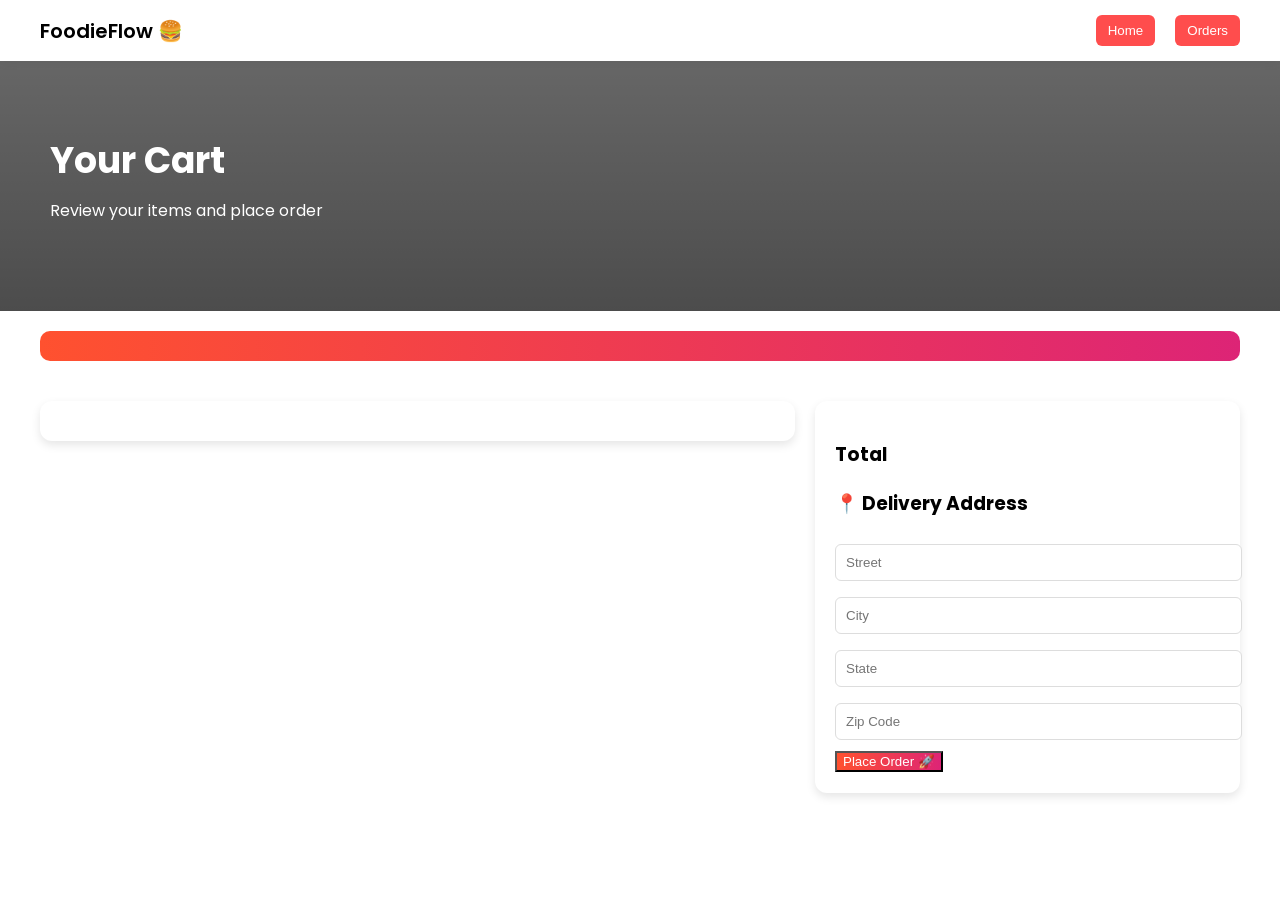
==== Capstone_RestaurantOrders/frontend/cart.html @ 385bef79 "Added frontend implementation" ====
<!DOCTYPE html>
<html>
<head>
<title>Cart - FoodieFlow</title>
<link rel="stylesheet" href="css/style.css">
</head>

<body>

<!-- NAVBAR -->
<div class="navbar">
  <div class="logo">FoodieFlow 🍔</div>
  <div class="nav-actions">
    <button onclick="go('home.html')">Home</button>
    <button onclick="go('orders.html')">Orders</button>
  </div>
</div>

<!-- HERO -->
<div class="home-hero">
  <h1>Your Cart</h1>
  <p>Review your items and place order</p>
</div>

<!-- WALLET -->
<div class="wallet-box" id="wallet"></div>

<!-- MAIN LAYOUT -->
<div class="cart-layout">

    <!-- LEFT: CART ITEMS -->
    <div class="cart-section" id="cartList"></div>

    <!-- RIGHT: SUMMARY -->
    <div class="summary-section">

        <h3>Total</h3>
        <h2 id="totalAmount"></h2>

        <h3>📍 Delivery Address</h3>

        <input id="street" placeholder="Street">
        <input id="city" placeholder="City">
        <input id="state" placeholder="State">
        <input id="zip" placeholder="Zip Code">

        <button class="primary" onclick="placeOrder()">Place Order 🚀</button>

    </div>

</div>

<script>
function go(p){window.location.href=p;}
</script>

<script src="js/cart.js"></script>

</body>
</html>
---- Capstone_RestaurantOrders/frontend/css/style.css ----
@import url('https://fonts.googleapis.com/css2?family=Poppins:wght@300;400;600&display=swap');

body {
  margin: 0;
  font-family: 'Poppins', sans-serif;
}

/* NAVBAR */
.navbar {
  display: flex;
  justify-content: space-between;
  align-items: center;
  padding: 15px 30px;
  background: white;
  box-shadow: 0 2px 10px rgba(0,0,0,0.05);
  flex-wrap: wrap; /* 🔥 important */
}

.nav-actions {
  display: flex;
  gap: 10px;
}

.nav-actions button {
  padding: 8px 14px;
  border: none;
  border-radius: 6px;
  background: #ff4d4d;
  color: white;
  cursor: pointer;
  white-space: nowrap; /* 🔥 prevents breaking */
}

.primary {
  background: linear-gradient(to right, #ff512f, #dd2476);
  color: white;
}

/* HERO BACKGROUND */
.hero {
  height: 100vh;
  background: linear-gradient(rgba(0,0,0,0.6), rgba(0,0,0,0.7)),
              url("https://images.unsplash.com/photo-1600891964599-f61ba0e24092");
  background-size: cover;
  display: flex;
  align-items: center;
  padding-left: 80px;
  color: white;
}

.hero h1 {
  font-size: 48px;
  max-width: 500px;
}

/* LOGIN LAYOUT */
.auth-container {
  display: flex;
  height: 100vh;
}

.left {
  width: 60%;
  background: linear-gradient(rgba(0,0,0,0.6), rgba(0,0,0,0.8)),
              url("https://images.unsplash.com/photo-1550547660-d9450f859349");
  background-size: cover;
  color: white;
  padding: 100px;
}

.left h1 {
  font-size: 40px;
}

.right {
  width: 40%;
  display: flex;
  align-items: center;
  justify-content: center;
  background: #111;
}

.auth-box {
  background: rgba(255,255,255,0.05);
  padding: 30px;
  border-radius: 12px;
  width: 300px;
  color: white;
}

.auth-box input {
  width: 100%;
  padding: 10px;
  margin: 10px 0;
  border-radius: 6px;
  border: none;
}

.auth-box button {
  width: 100%;
  margin-top: 10px;
}

/* CARDS */
.container {
  display: flex;
  flex-wrap: wrap;
  gap: 20px;
  padding: 40px;
}

.card {
  width: 260px;
  border-radius: 15px;
  overflow: hidden;
  box-shadow: 0 5px 15px rgba(0,0,0,0.1);
  background: white;
  cursor: pointer;
}

.card img {
  width: 100%;
  height: 160px;
  object-fit: cover;
}

.card-content {
  padding: 15px;
}
/* HERO SECTION */
.home-hero {
  height: 250px;
  background: linear-gradient(rgba(0,0,0,0.6), rgba(0,0,0,0.7)),
              url("https://images.unsplash.com/photo-1504674900247-0877df9cc836");
  background-size: cover;
  display: flex;
  flex-direction: column;
  justify-content: center;
  padding-left: 50px;
  color: white;
}

.home-hero h1 {
  margin: 0;
  font-size: 36px;
}

.home-hero p {
  margin-top: 10px;
}

/* NAVBAR FIX */
.navbar {
  display: flex;
  justify-content: space-between;
  padding: 15px 40px;
  background: white;
  box-shadow: 0 2px 10px rgba(0,0,0,0.05);
  position: sticky;
  top: 0;
  z-index: 10;
}

.logo {
  font-size: 20px;
  font-weight: 600;
}

.nav-actions button {
  margin-left: 10px;
  padding: 8px 12px;
  border: none;
  border-radius: 6px;
  background: #ff4d4d;
  color: white;
  cursor: pointer;
}

/* WALLET */
.wallet-box {
  margin: 20px 40px;
  padding: 15px;
  background: linear-gradient(to right, #ff512f, #dd2476);
  color: white;
  border-radius: 10px;
  font-size: 18px;
  font-weight: bold;
}

/* GRID */
.container {
  display: grid;
  grid-template-columns: repeat(auto-fill, minmax(250px, 1fr));
  gap: 20px;
  padding: 20px 40px;
}

/* CARD */
.card {
  border-radius: 15px;
  overflow: hidden;
  background: white;
  box-shadow: 0 4px 12px rgba(0,0,0,0.1);
  cursor: pointer;
  transition: 0.3s;
}

.card:hover {
  transform: scale(1.05);
}

.card img {
  width: 100%;
  height: 160px;
  object-fit: cover;
}

.card-content {
  padding: 15px;
}

.card-content h3 {
  margin: 0;
}

.card-content p {
  color: gray;
  margin-top: 5px;
}/* REGISTER PAGE IMPROVEMENTS */

.auth-container {
  display: flex;
  height: 100vh;
}

/* LEFT SIDE IMAGE */
.left {
  width: 60%;
  background: linear-gradient(rgba(0,0,0,0.6), rgba(0,0,0,0.8)),
              url("https://images.unsplash.com/photo-1499028344343-cd173ffc68a9");
  background-size: cover;
  color: white;
  padding: 80px;
  display: flex;
  flex-direction: column;
  justify-content: center;
}

.left h1 {
  font-size: 42px;
  margin-bottom: 10px;
}

/* RIGHT FORM */
.right {
  width: 40%;
  background: #111;
  display: flex;
  justify-content: center;
  align-items: center;
}

/* FORM BOX */
.auth-box {
  width: 320px;
  background: rgba(255,255,255,0.05);
  padding: 30px;
  border-radius: 12px;
  color: white;
}

/* INPUTS */
.auth-box input,
.auth-box select {
  width: 100%;
  padding: 10px;
  margin: 8px 0;
  border-radius: 6px;
  border: none;
}

/* DROPDOWN */
.role-select {
  background: white;
  color: black;
}

/* BUTTON */
.auth-box button {
  width: 100%;
  margin-top: 10px;
  padding: 10px;
  border-radius: 6px;
  border: none;
  cursor: pointer;
  background: linear-gradient(to right, #ff512f, #dd2476);
  color: white;
  font-weight: bold;
}
/* CATEGORY CARDS */
.category-card {
  border-radius: 15px;
  overflow: hidden;
  background: white;
  box-shadow: 0 4px 12px rgba(0,0,0,0.1);
  cursor: pointer;
  transition: 0.3s;
}

.category-card:hover {
  transform: scale(1.05);
}

.category-card img {
  width: 100%;
  height: 160px;
  object-fit: cover;
}

.category-content {
  padding: 15px;
  text-align: center;
  font-weight: 600;
}
/* MENU LAYOUT */
.menu-layout {
  display: flex;
  gap: 20px;
  padding: 20px 40px;
}

/* LEFT SIDE */
.menu-section {
  width: 70%;
  display: grid;
  grid-template-columns: repeat(auto-fill, minmax(250px, 1fr));
  gap: 20px;
}

/* RIGHT SIDE CART */
.cart-section {
  width: 30%;
  background: white;
  padding: 20px;
  border-radius: 12px;
  height: fit-content;
  box-shadow: 0 4px 10px rgba(0,0,0,0.1);
  position: sticky;
  top: 100px;
}

/* MENU CARD */
.menu-card {
  border-radius: 15px;
  overflow: hidden;
  background: white;
  box-shadow: 0 4px 12px rgba(0,0,0,0.1);
  transition: 0.3s;
}

.menu-card:hover {
  transform: scale(1.05);
}

.menu-card img {
  width: 100%;
  height: 160px;
  object-fit: cover;
}

.menu-content {
  padding: 15px;
}

.menu-content h3 {
  margin: 0;
}

.menu-content p {
  color: gray;
  margin: 5px 0;
}
/* CART LAYOUT */
.cart-layout {
  display: flex;
  gap: 20px;
  padding: 20px 40px;
}

/* LEFT SIDE */
.cart-section {
  width: 65%;
}

/* RIGHT SIDE */
.summary-section {
  width: 35%;
  background: white;
  padding: 20px;
  border-radius: 12px;
  height: fit-content;
  box-shadow: 0 4px 10px rgba(0,0,0,0.1);
  position: sticky;
  top: 100px;
}

/* CART ITEM */
.cart-item {
  display: flex;
  gap: 15px;
  margin-bottom: 15px;
  background: white;
  padding: 10px;
  border-radius: 10px;
  box-shadow: 0 3px 8px rgba(0,0,0,0.1);
}

.cart-item img {
  width: 80px;
  height: 80px;
  object-fit: cover;
  border-radius: 10px;
}

.cart-item-content {
  flex: 1;
}

/* INPUTS */
.summary-section input {
  width: 100%;
  margin: 8px 0;
  padding: 10px;
  border-radius: 6px;
  border: 1px solid #ddd;
}
/* ORDER CARD */
.order-card {
  display: flex;
  gap: 15px;
  background: white;
  border-radius: 12px;
  padding: 15px;
  margin-bottom: 15px;
  box-shadow: 0 4px 10px rgba(0,0,0,0.1);
}

.order-card img {
  width: 90px;
  height: 90px;
  object-fit: cover;
  border-radius: 10px;
}

.order-content {
  flex: 1;
}

.status {
  font-weight: bold;
}

.status.PLACED { color: orange; }
.status.CANCELLED { color: red; }
.status.DELIVERED { color: green; }
/* DASHBOARD CARDS */
.dashboard-card {
  border-radius: 15px;
  overflow: hidden;
  background: white;
  box-shadow: 0 4px 12px rgba(0,0,0,0.1);
  cursor: pointer;
  transition: 0.3s;
  text-align: center;
}

.dashboard-card:hover {
  transform: scale(1.05);
}

.dashboard-card img {
  width: 100%;
  height: 160px;
  object-fit: cover;
}

.dashboard-content {
  padding: 15px;
  font-weight: 600;
}

.dashboard-content p {
  margin-top: 5px;
  font-weight: normal;
  color: gray;
}
/* OWNER LAYOUT */
.owner-layout {
  display: flex;
  gap: 20px;
  padding: 20px 40px;
}

/* FORM */
.form-section {
  width: 30%;
  background: white;
  padding: 20px;
  border-radius: 12px;
  height: fit-content;
  box-shadow: 0 4px 10px rgba(0,0,0,0.1);
}

.form-section input {
  width: 100%;
  margin: 8px 0;
  padding: 10px;
  border-radius: 6px;
  border: 1px solid #ddd;
}

/* LIST */
.list-section {
  width: 70%;
  display: grid;
  grid-template-columns: repeat(auto-fill, minmax(250px,1fr));
  gap: 20px;
}

/* REST CARD */
.rest-card {
  border-radius: 15px;
  overflow: hidden;
  background: white;
  box-shadow: 0 4px 12px rgba(0,0,0,0.1);
}

.rest-card img {
  width: 100%;
  height: 160px;
  object-fit: cover;
}

.rest-content {
  padding: 15px;
}

.rest-content h3 {
  margin: 0;
}

.rest-content p {
  margin: 5px 0;
  color: gray;
}

.rest-actions button {
  margin-right: 5px;
}
/* OWNER ORDER CARD */
.owner-order-card {
  display: flex;
  gap: 15px;
  background: white;
  border-radius: 12px;
  padding: 15px;
  margin-bottom: 15px;
  box-shadow: 0 4px 10px rgba(0,0,0,0.1);
}

.owner-order-card img {
  width: 90px;
  height: 90px;
  object-fit: cover;
  border-radius: 10px;
}

.order-info {
  flex: 1;
}

.status {
  font-weight: bold;
}

.status.PLACED { color: orange; }
.status.ACCEPTED { color: blue; }
.status.REJECTED { color: red; }
.status.DELIVERED { color: green; }

.order-actions button {
  margin-right: 5px;
}
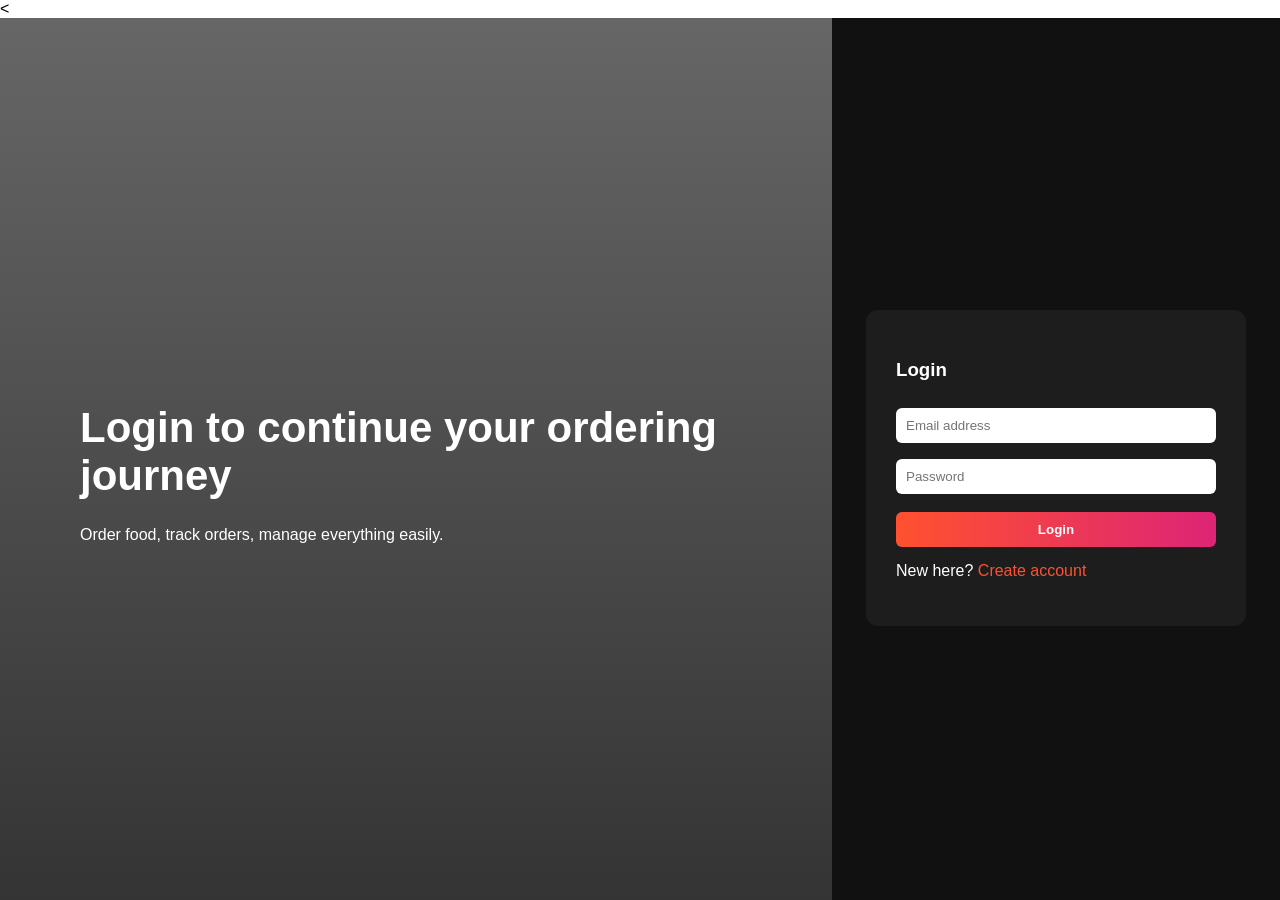
==== commit 8d79123f: "Fixed frontend bugs: wallet issue, menu load error, remove item, order flow" ====
--- a/Capstone_RestaurantOrders/frontend/cart.html
+++ b/Capstone_RestaurantOrders/frontend/cart.html
@@ -13,6 +13,7 @@
   <div class="nav-actions">
     <button onclick="go('home.html')">Home</button>
     <button onclick="go('orders.html')">Orders</button>
+    <button onclick="logout()">Logout</button>
   </div>
 </div>
 
--- a/Capstone_RestaurantOrders/frontend/css/style.css
+++ b/Capstone_RestaurantOrders/frontend/css/style.css
@@ -13,7 +13,7 @@
   padding: 15px 30px;
   background: white;
   box-shadow: 0 2px 10px rgba(0,0,0,0.05);
-  flex-wrap: wrap; /* 🔥 important */
+  flex-wrap: wrap; 
 }
 
 .nav-actions {
@@ -28,7 +28,7 @@
   background: #ff4d4d;
   color: white;
   cursor: pointer;
-  white-space: nowrap; /* 🔥 prevents breaking */
+  white-space: nowrap; 
 }
 
 .primary {
@@ -590,4 +590,4 @@
 
 .order-actions button {
   margin-right: 5px;
-}+}
